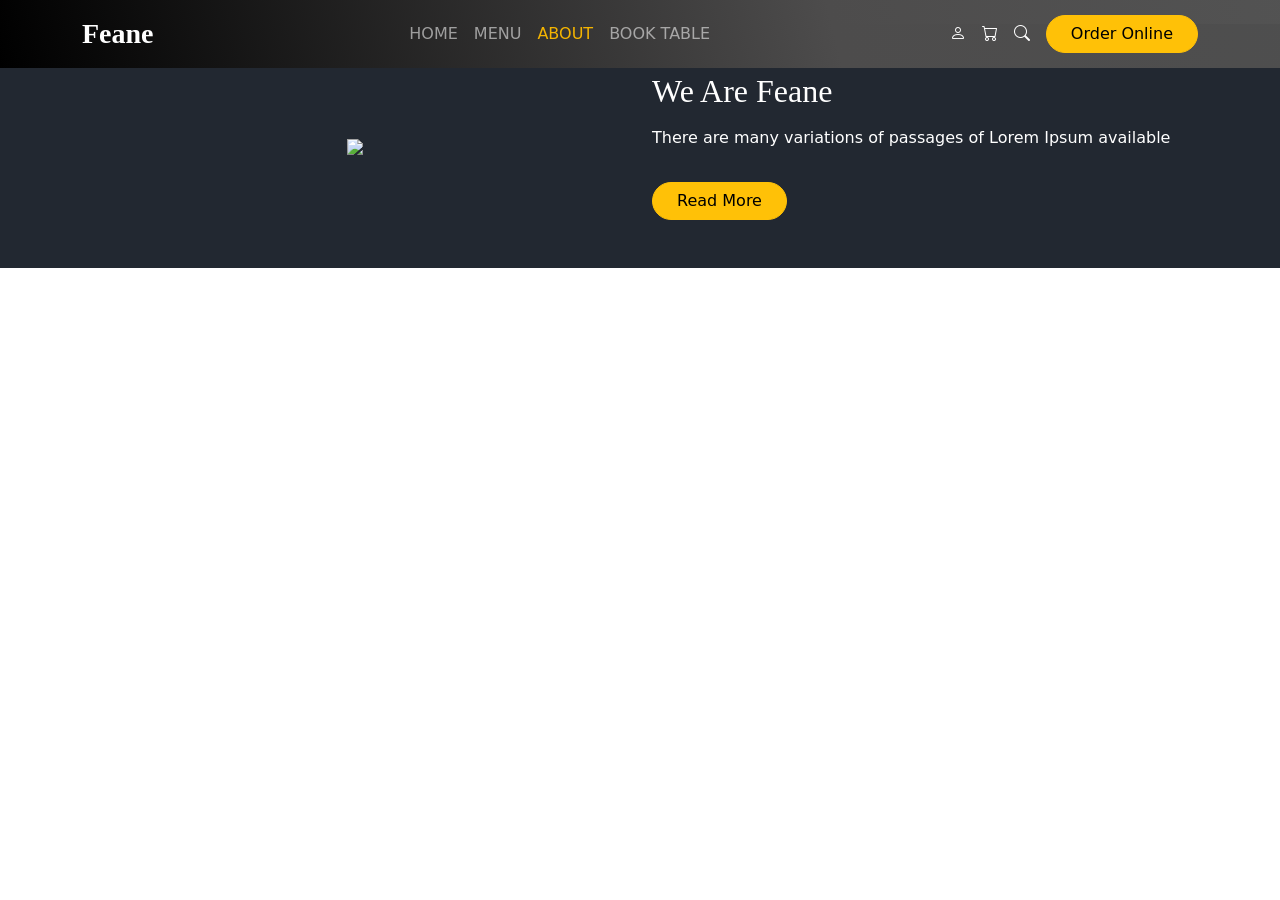
==== about.html @ 5beecbcc "update menu and about pages; modify navigation links and enhance menu item descriptions" ====
<!doctype html>
<html lang="en">
  <head>
    <meta charset="UTF-8" />
    <meta name="viewport" content="width=device-width, initial-scale=1.0" />
    <title>Document</title>
    <link
      href="https://cdn.jsdelivr.net/npm/bootstrap@5.3.0/dist/css/bootstrap.min.css"
      rel="stylesheet"
    />
    <link
      href="https://cdn.jsdelivr.net/npm/bootstrap-icons/font/bootstrap-icons.css"
      rel="stylesheet"
    />
    <link rel="stylesheet" href="style.css" />
  </head>

  <body>
    <nav
      class="navbar navbar-expand-lg navbar-dark position-absolute w-100 bg-color"
    >
      <div class="container">
        <a class="navbar-brand itlic fs-3 fw-bold" href="#">Feane</a>

        <button
          class="navbar-toggler"
          data-bs-toggle="collapse"
          data-bs-target="#nav"
        >
          <span class="navbar-toggler-icon"></span>
        </button>

        <div class="collapse navbar-collapse justify-content-center" id="nav">
          <ul class="navbar-nav">
            <li class="nav-item">
              <a class="nav-link" href="index.html">HOME</a>
            </li>
            <li class="nav-item"><a class="nav-link" href="#">MENU</a></li>
            <li class="nav-item">
              <a class="nav-link active" href="#">ABOUT</a>
            </li>
            <li class="nav-item">
              <a class="nav-link" href="#">BOOK TABLE</a>
            </li>
          </ul>
        </div>

        <div class="d-flex align-items-center gap-3">
          <i class="bi bi-person text-white"></i>
          <i class="bi bi-cart text-white"></i>
          <i class="bi bi-search text-white"></i>
          <button class="btn btn-warning rounded-pill px-4">
            Order Online
          </button>
        </div>
      </div>
    </nav>
    <br>
    <section class="py-5 about ">
      <div class="container">
        <div class="row align-items-center">
          <div class="col-md-6 text-center">
            <img
              src="https://themewagon.github.io/feane/images/about-img.png"
              class="img-fluid about-img"
            />
          </div>

          <div class="col-md-6 text-white">
            <h2 class="title-font">We Are Feane</h2>
            <p class="mt-3">
              There are many variations of passages of Lorem Ipsum available
            </p>
            <button class="btn btn-warning rounded-pill px-4 mt-3">
              Read More
            </button>
          </div>
        </div>
      </div>
    </section>
  </body>
</html>
---- style.css ----
.hero {
  height: 100vh;
  background: #000;
  background:
    linear-gradient(to right, rgba(0, 0, 0, 0.9), rgba(0, 0, 0, 0.3)),
    url("https://themewagon.github.io/feane/images/hero-bg.jpg") center/cover
      no-repeat;
  font-family: "Dancing Script", cursive;
}

.bg-color {
  background: #000;
background: linear-gradient(76deg, rgba(0, 0, 0, 1) 0%, rgba(77, 76, 76, 1) 65%, rgba(79, 79, 79, 0.98) 100%);
}
.navbar-nav .nav-link.active {
  color: #f4b400 !important;
}
.itlic {
  font-family: "italic", cursive;
}
.offer-img {
  width: 140px;
  height: 140px;
  border-radius: 50%;
  border: 5px solid #f4b400;
  object-fit: cover;
}

.title-font {
  font-family: "italic", cursive;
}

.menu-card {
  border: none;
  border-radius: 20px;
  overflow: hidden;
}

.menu-top {
  background: #f1f2f3;
  text-align: center;
  padding: 30px;
  border-bottom-left-radius: 40px;
}

.menu-top img {
  height: 120px;
}

.menu-bottom {
  text-align: start;
  background: #222831;
  color: white;
  padding: 20px;
}

.menu-card:hover {
  transform: translateY(-8px);
  transition: 0.3s;
}

.about {
  background: #222831;
}

.about-img {
  max-width: 80%;
  transition: 0.3s;
}

.about-img:hover {
  transform: scale(1.05);
}
.book input,
.book select {
  padding: 15px;
  border-radius: 8px;
}

.book button {
  width: fit-content;
}
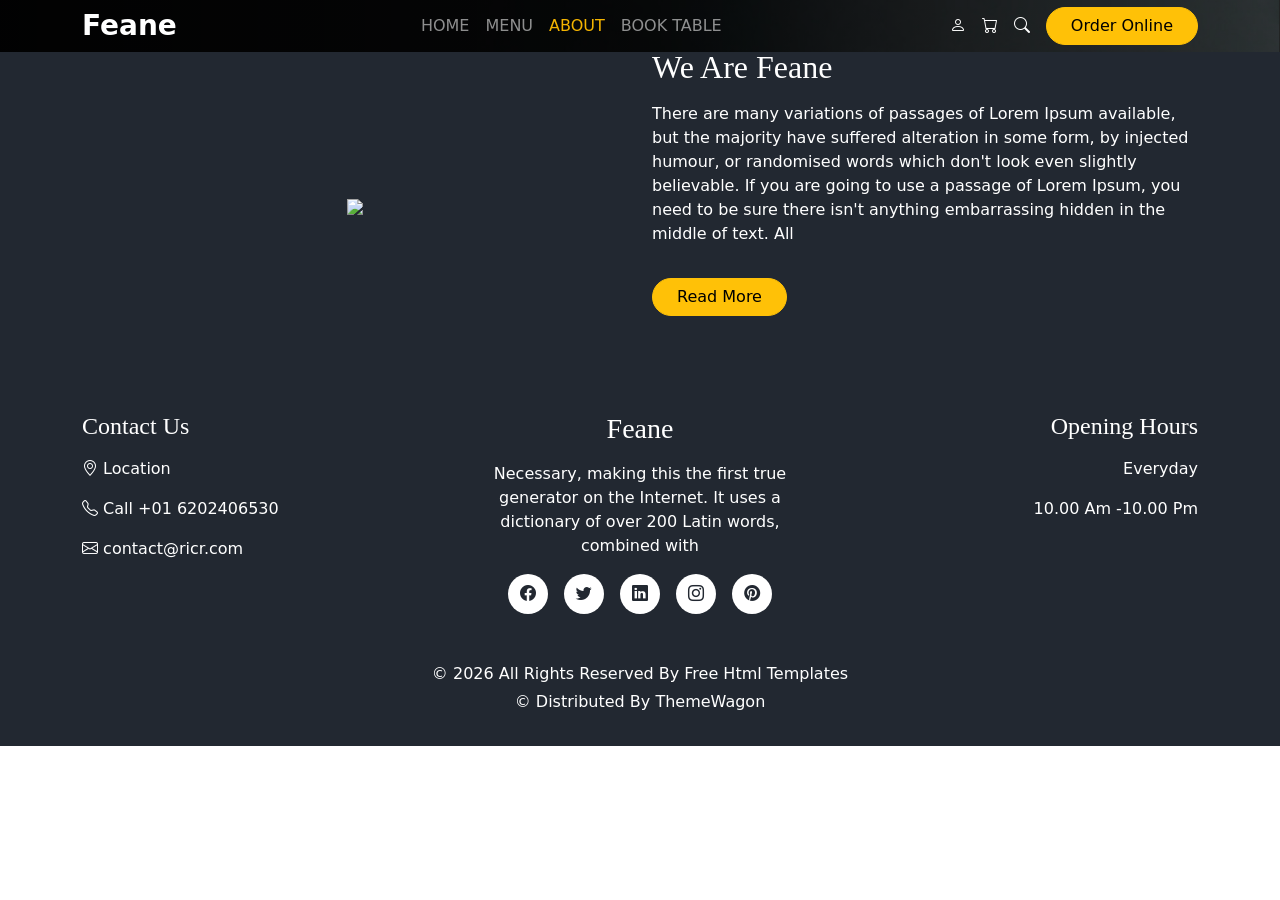
==== commit 62dae523: "final comit" ====
--- a/about.html
+++ b/about.html
@@ -16,11 +16,9 @@
   </head>
 
   <body>
-    <nav
-      class="navbar navbar-expand-lg navbar-dark position-absolute w-100 bg-color"
-    >
+    <nav class="navbar navbar-expand-lg navbar-dark position-absolute w-100  bg-color">
       <div class="container">
-        <a class="navbar-brand itlic fs-3 fw-bold" href="#">Feane</a>
+        <a class="navbar-brand itlic fs-3 fw-bold" href="index.html">Feane</a>
 
         <button
           class="navbar-toggler"
@@ -33,14 +31,16 @@
         <div class="collapse navbar-collapse justify-content-center" id="nav">
           <ul class="navbar-nav">
             <li class="nav-item">
-              <a class="nav-link" href="index.html">HOME</a>
-            </li>
-            <li class="nav-item"><a class="nav-link" href="#">MENU</a></li>
-            <li class="nav-item">
-              <a class="nav-link active" href="#">ABOUT</a>
+              <a class="nav-link " href="index.html">HOME</a>
             </li>
             <li class="nav-item">
-              <a class="nav-link" href="#">BOOK TABLE</a>
+              <a class="nav-link" href="menu.html">MENU</a>
+            </li>
+            <li class="nav-item">
+              <a class="nav-link active" href="about.html">ABOUT</a>
+            </li>
+            <li class="nav-item">
+              <a class="nav-link" href="book.html">BOOK TABLE</a>
             </li>
           </ul>
         </div>
@@ -55,8 +55,7 @@
         </div>
       </div>
     </nav>
-    <br>
-    <section class="py-5 about ">
+    <section class="py-5 about">
       <div class="container">
         <div class="row align-items-center">
           <div class="col-md-6 text-center">
@@ -69,7 +68,12 @@
           <div class="col-md-6 text-white">
             <h2 class="title-font">We Are Feane</h2>
             <p class="mt-3">
-              There are many variations of passages of Lorem Ipsum available
+              There are many variations of passages of Lorem Ipsum available,
+              but the majority have suffered alteration in some form, by
+              injected humour, or randomised words which don't look even
+              slightly believable. If you are going to use a passage of Lorem
+              Ipsum, you need to be sure there isn't anything embarrassing
+              hidden in the middle of text. All
             </p>
             <button class="btn btn-warning rounded-pill px-4 mt-3">
               Read More
@@ -78,5 +82,48 @@
         </div>
       </div>
     </section>
+      <footer class="footer text-white pt-5 pb-3">
+      <div class="container text-center text-md-start">
+        <div class="row">
+          <div class="col-md-4 mb-4">
+            <h4 class="title-font mb-3">Contact Us</h4>
+            <p><i class="bi bi-geo-alt"></i> Location</p>
+            <p><i class="bi bi-telephone"></i> Call +01 6202406530</p>
+            <p><i class="bi bi-envelope"></i> contact@ricr.com</p>
+          </div>
+
+          <div class="col-md-4 mb-4 text-center">
+            <h3 class="title-font mb-3">Feane</h3>
+            <p>
+              Necessary, making this the first true generator on the Internet.
+              It uses a dictionary of over 200 Latin words, combined with
+            </p>
+
+            <div class="d-flex justify-content-center gap-3 mt-3">
+              <a href="#" class="social-icon"><i class="bi bi-facebook"></i></a>
+              <a href="#" class="social-icon"><i class="bi bi-twitter"></i></a>
+              <a href="#" class="social-icon"><i class="bi bi-linkedin"></i></a>
+              <a href="#" class="social-icon"
+                ><i class="bi bi-instagram"></i
+              ></a>
+              <a href="#" class="social-icon"
+                ><i class="bi bi-pinterest"></i
+              ></a>
+            </div>
+          </div>
+
+          <div class="col-md-4 mb-4 text-md-end text-center">
+            <h4 class="title-font mb-3">Opening Hours</h4>
+            <p>Everyday</p>
+            <p>10.00 Am -10.00 Pm</p>
+          </div>
+        </div>
+
+        <div class="text-center mt-4">
+          <p class="mb-1">© 2026 All Rights Reserved By Free Html Templates</p>
+          <p>© Distributed By ThemeWagon</p>
+        </div>
+      </div>
+    </footer>
   </body>
 </html>
--- a/style.css
+++ b/style.css
@@ -1,23 +1,28 @@
 .hero {
   height: 100vh;
-  background: #000;
-  background:
-    linear-gradient(to right, rgba(0, 0, 0, 0.9), rgba(0, 0, 0, 0.3)),
-    url("https://themewagon.github.io/feane/images/hero-bg.jpg") center/cover
-      no-repeat;
+  background: linear-gradient(to right, rgba(0, 0, 0, 0.9), rgba(0, 0, 0, 0.3)),
+    url("https://themewagon.github.io/feane/images/hero-bg.jpg") center/cover no-repeat;
   font-family: "Dancing Script", cursive;
 }
 
 .bg-color {
-  background: #000;
-background: linear-gradient(76deg, rgba(0, 0, 0, 1) 0%, rgba(77, 76, 76, 1) 65%, rgba(79, 79, 79, 0.98) 100%);
+  top: 0%;
+  padding: 0;
+  margin: 0;
+  color: white;
+  background: linear-gradient(to right, rgba(0, 0, 0, 0.9), rgba(0, 0, 0, 0.3)),
+    url("image.png") center/cover no-repeat;
+  
 }
+
 .navbar-nav .nav-link.active {
   color: #f4b400 !important;
 }
-.itlic {
-  font-family: "italic", cursive;
+
+.title-font {
+  font-family: "Dancing Script", cursive;
 }
+
 .offer-img {
   width: 140px;
   height: 140px;
@@ -26,14 +31,15 @@
   object-fit: cover;
 }
 
-.title-font {
-  font-family: "italic", cursive;
-}
-
 .menu-card {
   border: none;
   border-radius: 20px;
   overflow: hidden;
+  transition: 0.3s;
+}
+
+.menu-card:hover {
+  transform: translateY(-8px);
 }
 
 .menu-top {
@@ -48,35 +54,81 @@
 }
 
 .menu-bottom {
+  background: #222831;
+  color: #fff;
+  padding: 20px;
   text-align: start;
-  background: #222831;
-  color: white;
-  padding: 20px;
-}
-
-.menu-card:hover {
-  transform: translateY(-8px);
-  transition: 0.3s;
 }
 
 .about {
   background: #222831;
 }
 
-.about-img {
-  max-width: 80%;
+.about img {
+  margin-top: 50px;
+  max-width: 70%;
+  padding: 10px;
   transition: 0.3s;
 }
 
-.about-img:hover {
+.about img:hover {
   transform: scale(1.05);
 }
+
 .book input,
 .book select {
   padding: 15px;
-  border-radius: 8px;
+  border-radius: 10px;
+}
+
+.book input:focus,
+.book select:focus {
+  box-shadow: none;
+  border-color: #f4b400;
 }
 
 .book button {
   width: fit-content;
+}
+
+.testimonial-box {
+  background: #222831;
+  color: #fff;
+  padding: 25px;
+  border-radius: 10px;
+  text-align: left;
+}
+
+.testimonial-img {
+  margin-top: 20px;
+}
+
+.testimonial-img img {
+  width: 90px;
+  height: 90px;
+  border-radius: 50%;
+  border: 5px solid #f4b400;
+  object-fit: cover;
+}
+
+.footer {
+  background: #222831;
+}
+
+.social-icon {
+  width: 40px;
+  height: 40px;
+  background: #fff;
+  color: #222831;
+  display: flex;
+  align-items: center;
+  justify-content: center;
+  border-radius: 50%;
+  text-decoration: none;
+  transition: 0.3s;
+}
+
+.social-icon:hover {
+  background: #f4b400;
+  color: #fff;
 }
